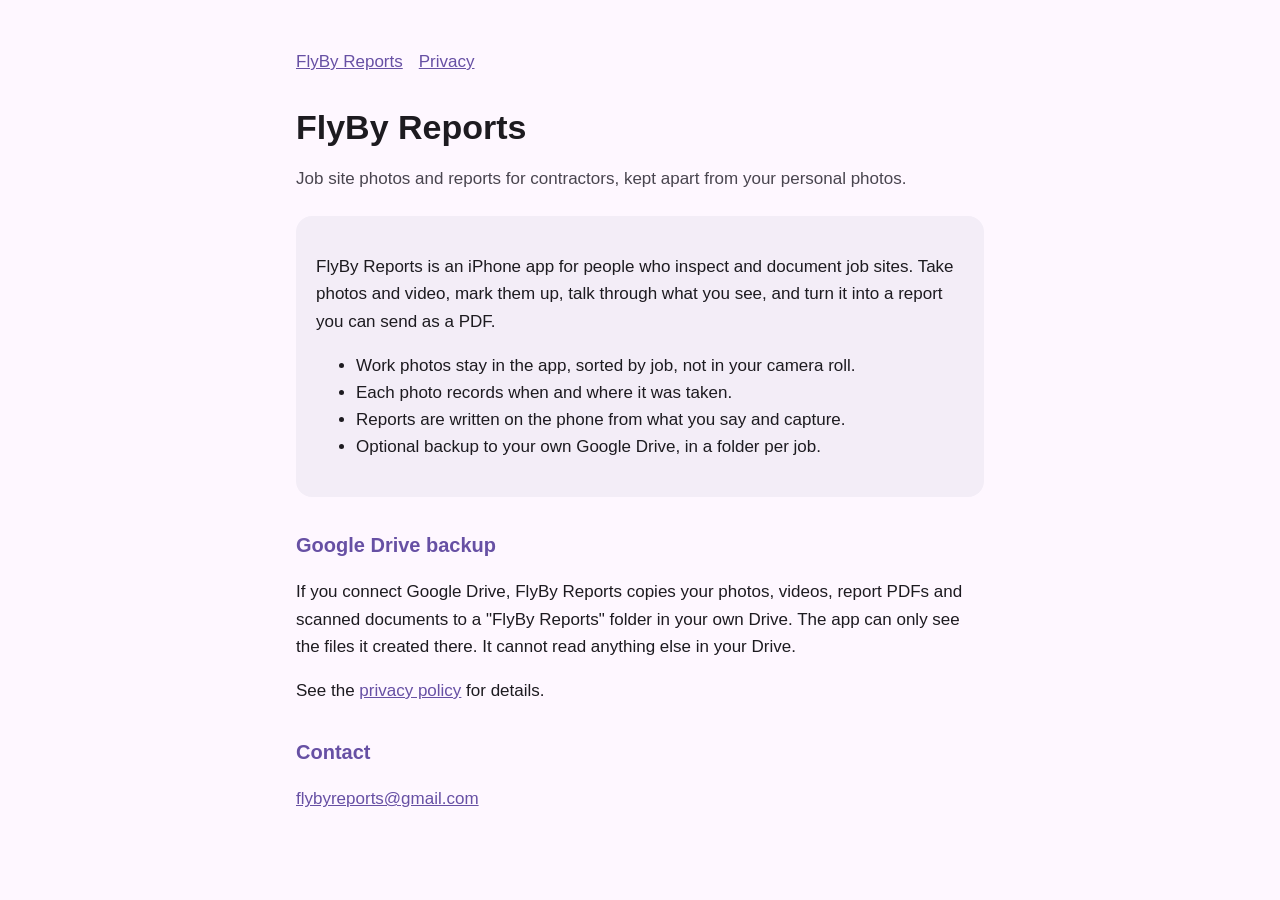
==== index.html @ 2010a21a "Add files via upload" ====
<!doctype html>
<html lang="en"><head><meta charset="utf-8"><meta name="viewport" content="width=device-width, initial-scale=1">
<title>FlyBy Reports</title><link rel="stylesheet" href="style.css"></head>
<body><main>
<nav><a href="index.html">FlyBy Reports</a><a href="privacy.html">Privacy</a></nav>
<h1>FlyBy Reports</h1>
<p class="muted">Job site photos and reports for contractors, kept apart from your personal photos.</p>
<div class="card">
<p>FlyBy Reports is an iPhone app for people who inspect and document job sites. Take photos and video, mark them up, talk through what you see, and turn it into a report you can send as a PDF.</p>
<ul>
<li>Work photos stay in the app, sorted by job, not in your camera roll.</li>
<li>Each photo records when and where it was taken.</li>
<li>Reports are written on the phone from what you say and capture.</li>
<li>Optional backup to your own Google Drive, in a folder per job.</li>
</ul>
</div>
<h2>Google Drive backup</h2>
<p>If you connect Google Drive, FlyBy Reports copies your photos, videos, report PDFs and scanned documents to a "FlyBy Reports" folder in your own Drive. The app can only see the files it created there. It cannot read anything else in your Drive.</p>
<p>See the <a href="privacy.html">privacy policy</a> for details.</p>
<h2>Contact</h2>
<p><a href="mailto:flybyreports@gmail.com">flybyreports@gmail.com</a></p>
</main></body></html>
---- style.css ----
:root { --bg:#FEF7FF; --fg:#1D1B20; --muted:#49454F; --brand:#6750A4; --card:#F3EDF7; }
@media (prefers-color-scheme: dark) { :root { --bg:#141218; --fg:#E6E0E9; --muted:#CAC4D0; --brand:#D0BCFF; --card:#211F26; } }
* { box-sizing: border-box; }
body { margin:0; background:var(--bg); color:var(--fg); font:17px/1.6 Roboto, -apple-system, "Segoe UI", sans-serif; }
main { max-width: 720px; margin: 0 auto; padding: 48px 16px 64px; }
h1 { font-size: 34px; line-height: 1.2; margin: 0 0 8px; }
h2 { font-size: 20px; margin: 32px 0 8px; color: var(--brand); }
p, li { color: var(--fg); } .muted { color: var(--muted); }
a { color: var(--brand); }
.card { background: var(--card); border-radius: 16px; padding: 20px; margin: 24px 0; }
nav { margin-bottom: 32px; font-weight: 500; } nav a { margin-right: 16px; }
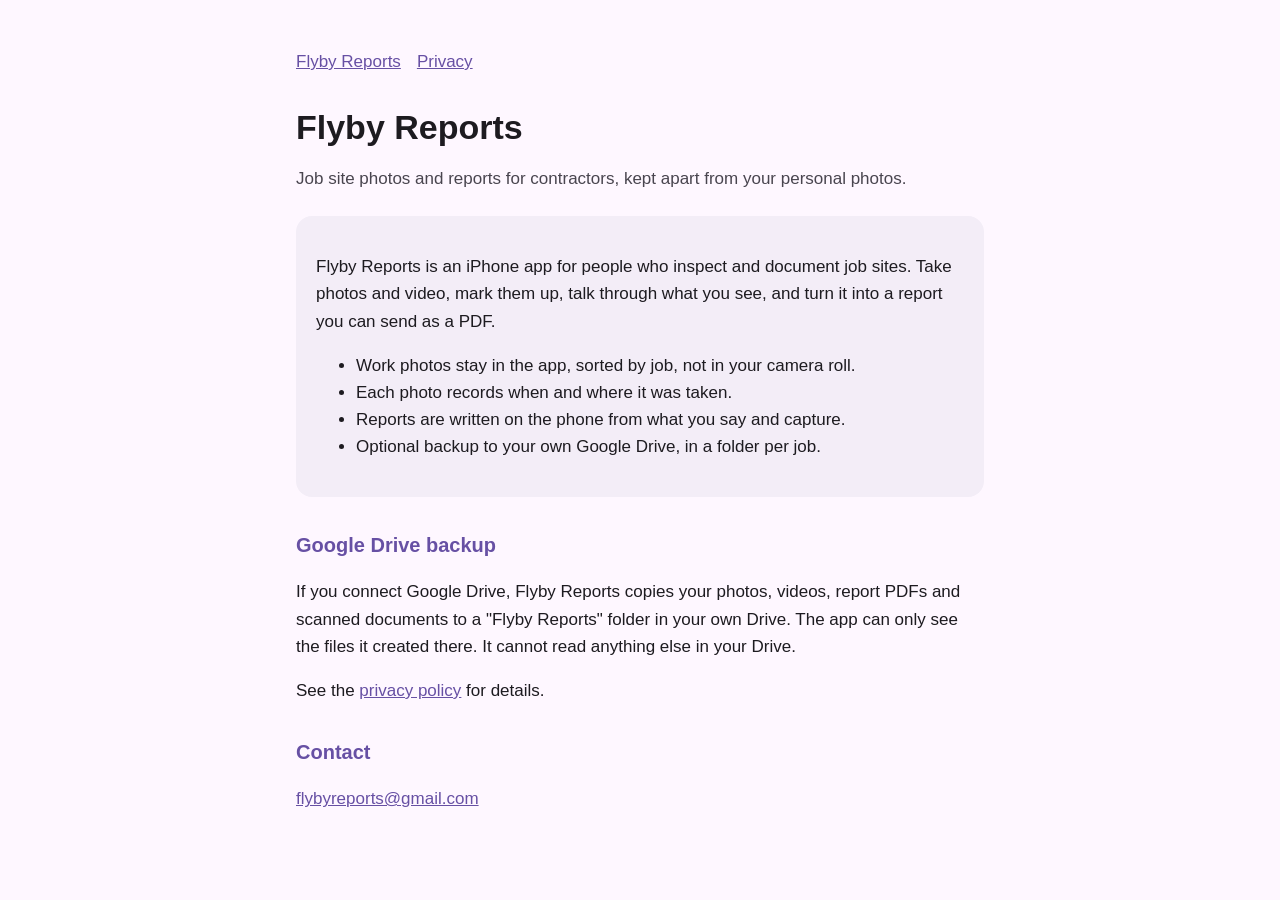
==== commit 4691b39b: "Add files via upload" ====
--- a/index.html
+++ b/index.html
@@ -1,12 +1,12 @@
 <!doctype html>
 <html lang="en"><head><meta charset="utf-8"><meta name="viewport" content="width=device-width, initial-scale=1">
-<title>FlyBy Reports</title><link rel="stylesheet" href="style.css"></head>
+<title>Flyby Reports</title><link rel="stylesheet" href="style.css"></head>
 <body><main>
-<nav><a href="index.html">FlyBy Reports</a><a href="privacy.html">Privacy</a></nav>
-<h1>FlyBy Reports</h1>
+<nav><a href="index.html">Flyby Reports</a><a href="privacy.html">Privacy</a></nav>
+<h1>Flyby Reports</h1>
 <p class="muted">Job site photos and reports for contractors, kept apart from your personal photos.</p>
 <div class="card">
-<p>FlyBy Reports is an iPhone app for people who inspect and document job sites. Take photos and video, mark them up, talk through what you see, and turn it into a report you can send as a PDF.</p>
+<p>Flyby Reports is an iPhone app for people who inspect and document job sites. Take photos and video, mark them up, talk through what you see, and turn it into a report you can send as a PDF.</p>
 <ul>
 <li>Work photos stay in the app, sorted by job, not in your camera roll.</li>
 <li>Each photo records when and where it was taken.</li>
@@ -15,7 +15,7 @@
 </ul>
 </div>
 <h2>Google Drive backup</h2>
-<p>If you connect Google Drive, FlyBy Reports copies your photos, videos, report PDFs and scanned documents to a "FlyBy Reports" folder in your own Drive. The app can only see the files it created there. It cannot read anything else in your Drive.</p>
+<p>If you connect Google Drive, Flyby Reports copies your photos, videos, report PDFs and scanned documents to a "Flyby Reports" folder in your own Drive. The app can only see the files it created there. It cannot read anything else in your Drive.</p>
 <p>See the <a href="privacy.html">privacy policy</a> for details.</p>
 <h2>Contact</h2>
 <p><a href="mailto:flybyreports@gmail.com">flybyreports@gmail.com</a></p>
